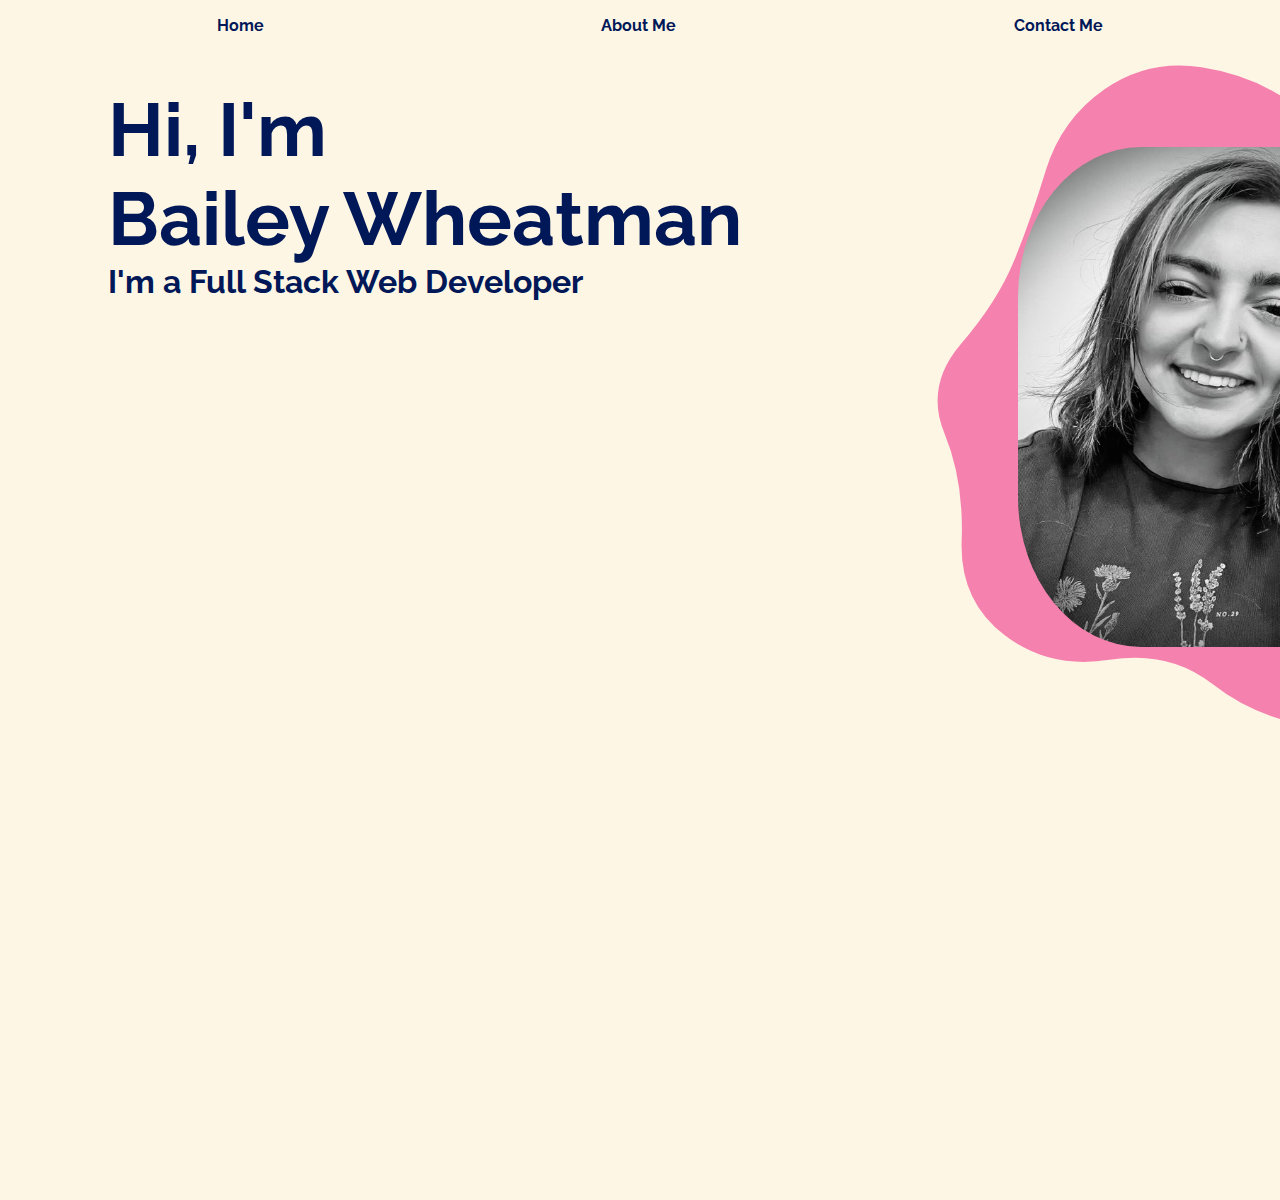
==== index.html @ 2d2bea73 "Main header and self photo" ====
<!DOCTYPE html>
<html lang="en">
<head>
    <meta charset="UTF-8">
    <meta http-equiv="X-UA-Compatible" content="IE=edge">
    <meta name="viewport" content="width=device-width, initial-scale=1.0">
    <title>Bailey Wheatman Portfolio</title>
    <link rel ='stylesheet' href="./style.css">
    <!--Fonts-->
    <link rel="preconnect" href="https://fonts.googleapis.com">
<link rel="preconnect" href="https://fonts.gstatic.com" crossorigin>
<link href="https://fonts.googleapis.com/css2?family=Raleway:wght@300&display=swap" rel="stylesheet">
</head>
<div id="wrapper">
<body>
    <nav>
        <ul class="navbar">
            <li><a href=#>Home</a></li>
            <li><a href=#>About Me</a></li>
            <li><a href=#>Contact Me</a></li>
        </ul>
    </nav>
    <div class="intro-container">
    <div class="intro">
    <h1>Hi, I'm <br>Bailey Wheatman</h1>
    <h2>I'm a Full Stack Web Developer</h2>
    </div>
    <div class="blob">
        <svg viewBox="0 0 800 800" preserveAspectRatio="none" xmlns="http://www.w3.org/2000/svg" xmlns:xlink="http://www.w3.org/1999/xlink" width="100%">
            <g transform="translate(139.94520568847656, 7.391059875488281)">
              <path class="blob" d="M445,284.5Q462,319,428.5,337Q395,355,388.5,393.5Q382,432,353.5,457Q325,482,287.5,476.5Q250,471,221.5,448.5Q193,426,153,432.5Q113,439,83,416Q53,393,54.5,353Q56,313,43,281.5Q30,250,54,222Q78,194,89,167.5Q100,141,110.5,106.5Q121,72,150,52Q179,32,214.5,37.5Q250,43,277,63Q304,83,343.5,75Q383,67,417.5,85Q452,103,469,138Q486,173,457,211.5Q428,250,445,284.5Z" fill="#f582ae"></path>
            </g>
          </svg>
          <img class="self-pic" src="./img/My pic.jpg" alt="Self Picture"/>
      </div>
    </div>
    
    
</body>
</div>
</html>
---- style.css ----
* {
    background-color: #fef6e4;
    z-index: 1;
}
/* Navigation bar */
.navbar {
    background-color: #fef6e4;
    display: flex;
    justify-content: space-around;
    align-items: flex-end;
    list-style-type: none;
}
li {
    z-index: 2;
}

li a {
    background-color: fef6e4;
    color: #001858;
    text-decoration: none;
    font-weight: bolder;
    display: flex;
    font-family: 'Raleway', sans-serif;
}
/* Main Header */
h1  {
    font-family: 'Raleway', sans-serif;
    color: #001858;
    font-size: 75px;
    margin-left: 100px;
    margin-bottom: 0%;
    margin-right: 50px;
}

h2 {
    font-family: 'Raleway', sans-serif;
    color: #001858;
    font-size: 2em;
    margin-left: 100px;
    margin-top: 0%;
}
.intro {
    display: block;
    z-index: 3;
} 

/* Pink Blob and Self Picture */
img.self-pic {
    position: relative;
    border-radius: 30%;
    z-index: 5;
    width: 410px;
    height: 500px;
    left: 1010px;
    bottom: 180px;
    padding-top: 0%;
}
 
path.blob {
    position: absolute;
    left: 600px;
    top: 600px;
    z-index: 1;
    width: 900px;
    height: 900px;
 }

svg {
    z-index: 3;
    position: absolute;
   left: 670px;
   top: 0px;
   width: 1200px;
   height: 1200px;
   background-color: transparent;
}
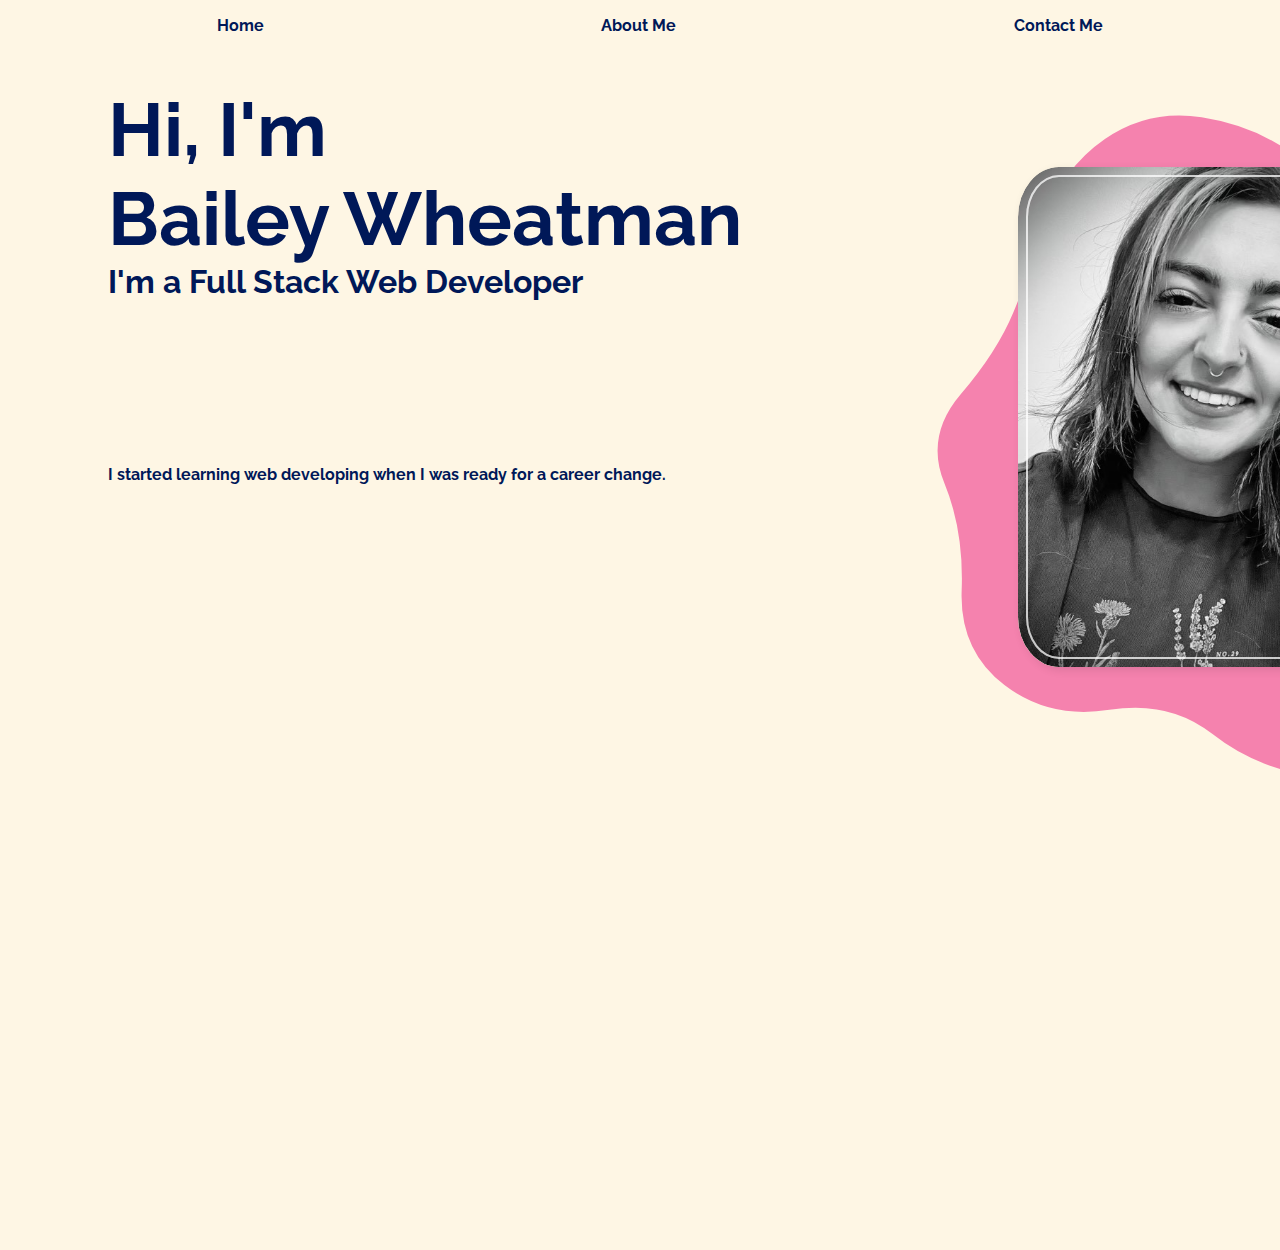
==== commit 798ae698: "Added a hover effect for nav bar and fixed nav bar links" ====
--- a/index.html
+++ b/index.html
@@ -11,13 +11,12 @@
 <link rel="preconnect" href="https://fonts.gstatic.com" crossorigin>
 <link href="https://fonts.googleapis.com/css2?family=Raleway:wght@300&display=swap" rel="stylesheet">
 </head>
-<div id="wrapper">
 <body>
     <nav>
         <ul class="navbar">
-            <li><a href=#>Home</a></li>
-            <li><a href=#>About Me</a></li>
-            <li><a href=#>Contact Me</a></li>
+            <li><a href="#">Home</a></li>
+            <li><a href="./About me/aboutme.html">About Me</a></li>
+            <li><a href="#">Contact Me</a></li>
         </ul>
     </nav>
     <div class="intro-container">
@@ -31,11 +30,15 @@
               <path class="blob" d="M445,284.5Q462,319,428.5,337Q395,355,388.5,393.5Q382,432,353.5,457Q325,482,287.5,476.5Q250,471,221.5,448.5Q193,426,153,432.5Q113,439,83,416Q53,393,54.5,353Q56,313,43,281.5Q30,250,54,222Q78,194,89,167.5Q100,141,110.5,106.5Q121,72,150,52Q179,32,214.5,37.5Q250,43,277,63Q304,83,343.5,75Q383,67,417.5,85Q452,103,469,138Q486,173,457,211.5Q428,250,445,284.5Z" fill="#f582ae"></path>
             </g>
           </svg>
-          <img class="self-pic" src="./img/My pic.jpg" alt="Self Picture"/>
-      </div>
+            <div class="card">
+                <img class="self-pic" src="./img/My pic.jpg" alt="Self Picture"/>
+            </div>
+        </div>
+    </div>
+<div>
+        <p>I started learning web developing when I was ready for a career change. </p>
     </div>
     
     
 </body>
-</div>
 </html>--- a/style.css
+++ b/style.css
@@ -1,26 +1,26 @@
 * {
     background-color: #fef6e4;
-    z-index: 1;
 }
 /* Navigation bar */
 .navbar {
     background-color: #fef6e4;
     display: flex;
+    list-style-type: none;
     justify-content: space-around;
-    align-items: flex-end;
-    list-style-type: none;
+    z-index: 3;
 }
-li {
-    z-index: 2;
+.navbar a:hover {
+    color: #f582ae;
 }
 
-li a {
-    background-color: fef6e4;
+.navbar a {
+    background-color: #fef6e4;
     color: #001858;
     text-decoration: none;
     font-weight: bolder;
-    display: flex;
     font-family: 'Raleway', sans-serif;
+    z-index: 3;
+    padding: 3px 3px;
 }
 /* Main Header */
 h1  {
@@ -45,21 +45,40 @@
 } 
 
 /* Pink Blob and Self Picture */
-img.self-pic {
-    position: relative;
-    border-radius: 30%;
-    z-index: 5;
+.card {
+    border-radius: 10%;
+    z-index: 3;
     width: 410px;
     height: 500px;
     left: 1010px;
-    bottom: 180px;
+    bottom: 160px;
     padding-top: 0%;
+    outline: 2px solid rgba(255, 255, 255, .5);
+    outline-offset: -10px;
+    box-shadow: 3px 3px 10px rgba(0, 0, 0, .1);
+    position: relative;
+    overflow: hidden;
+}
+.self-pic{
+    outline: 2px solid rgba(255, 255, 255, .5);
+    outline-offset: -10px;
+    border-radius: 10%;
+    box-shadow: 3px 3px 10px rgba(0, 0, 0, .1);
+    inset: 0;
+    width: 100%;
+    height: 100%;
+    object-fit: cover;
+    transition: transform .75s;
+}
+
+.card:hover .self-pic {
+    transform: scale(1.15);
 }
  
 path.blob {
     position: absolute;
     left: 600px;
-    top: 600px;
+    top: 800px;
     z-index: 1;
     width: 900px;
     height: 900px;
@@ -69,8 +88,16 @@
     z-index: 3;
     position: absolute;
    left: 670px;
-   top: 0px;
+   top: 50px;
    width: 1200px;
    height: 1200px;
    background-color: transparent;
+}
+p {
+    position: absolute;
+    bottom: 400px;
+    margin-left: 100px;
+    font-family: 'Raleway', sans-serif;
+    font-weight: bolder;
+    color:#001858;
 }